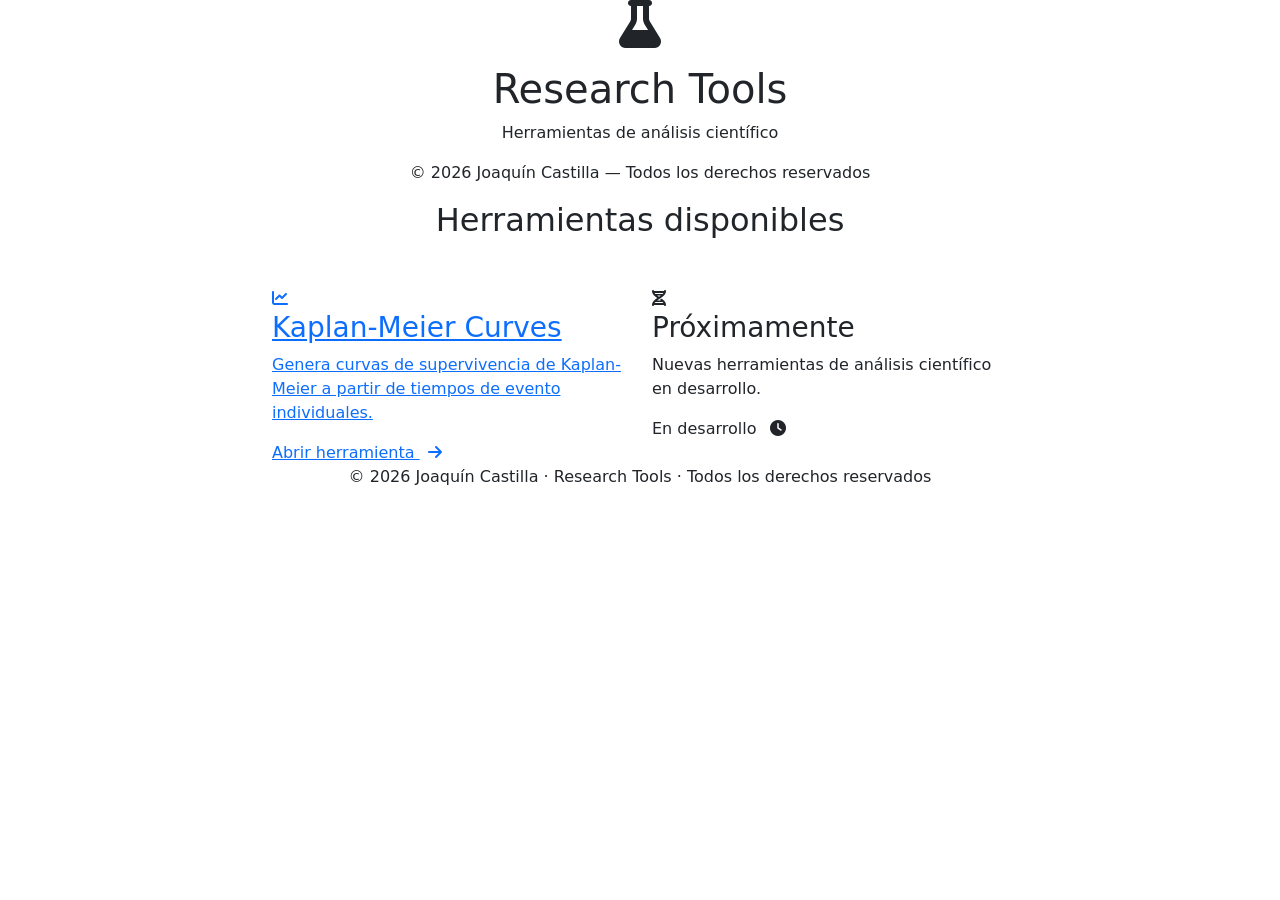
==== templates/index.html @ 46ab24cf "feat: initial Research Tools web app with Kaplan-Meier curves" ====
<!DOCTYPE html>
<html lang="es">
<head>
    <meta charset="UTF-8">
    <meta name="viewport" content="width=device-width, initial-scale=1.0">
    <title>Research Tools</title>
    <link href="https://cdn.jsdelivr.net/npm/bootstrap@5.3.0/dist/css/bootstrap.min.css" rel="stylesheet">
    <link href="https://fonts.googleapis.com/css2?family=Raleway:wght@300;400;600;700;800&family=Open+Sans:wght@300;400;600&display=swap" rel="stylesheet">
    <link href="https://cdnjs.cloudflare.com/ajax/libs/font-awesome/6.4.0/css/all.min.css" rel="stylesheet">
    <link rel="stylesheet" href="{{ url_for('static', filename='css/style.css') }}">
</head>
<body>

    <!-- Hero Section -->
    <div class="hero-section">
        <div class="container text-center">
            <div class="hero-content">
                <div class="lab-icon mb-3">
                    <i class="fas fa-flask fa-3x"></i>
                </div>
                <h1 class="hero-title">Research <span class="accent">Tools</span></h1>
                <p class="hero-subtitle">Herramientas de análisis científico</p>
                <p class="copyright-text">&copy; 2026 Joaquín Castilla &mdash; Todos los derechos reservados</p>
            </div>
        </div>
    </div>

    <!-- Tools Grid -->
    <div class="container tools-section">
        <h2 class="section-title text-center mb-5">Herramientas disponibles</h2>
        <div class="row justify-content-center g-4">

            <!-- Kaplan-Meier Card -->
            <div class="col-sm-6 col-lg-4">
                <a href="/kaplan-meier" class="tool-card-link">
                    <div class="tool-card">
                        <div class="tool-icon">
                            <i class="fas fa-chart-line"></i>
                        </div>
                        <h3 class="tool-title">Kaplan-Meier Curves</h3>
                        <p class="tool-description">
                            Genera curvas de supervivencia de Kaplan-Meier a partir de tiempos de evento individuales.
                        </p>
                        <div class="tool-btn">
                            Abrir herramienta <i class="fas fa-arrow-right ms-2"></i>
                        </div>
                    </div>
                </a>
            </div>

            <!-- Coming Soon -->
            <div class="col-sm-6 col-lg-4">
                <div class="tool-card tool-card-coming-soon">
                    <div class="tool-icon tool-icon-disabled">
                        <i class="fas fa-dna"></i>
                    </div>
                    <h3 class="tool-title">Próximamente</h3>
                    <p class="tool-description">
                        Nuevas herramientas de análisis científico en desarrollo.
                    </p>
                    <div class="tool-btn tool-btn-disabled">
                        En desarrollo <i class="fas fa-clock ms-2"></i>
                    </div>
                </div>
            </div>

        </div>
    </div>

    <!-- Footer -->
    <footer class="footer">
        <div class="container text-center">
            <p>&copy; 2026 Joaquín Castilla &middot; Research Tools &middot; Todos los derechos reservados</p>
        </div>
    </footer>

    <script src="https://cdn.jsdelivr.net/npm/bootstrap@5.3.0/dist/js/bootstrap.bundle.min.js"></script>
</body>
</html>
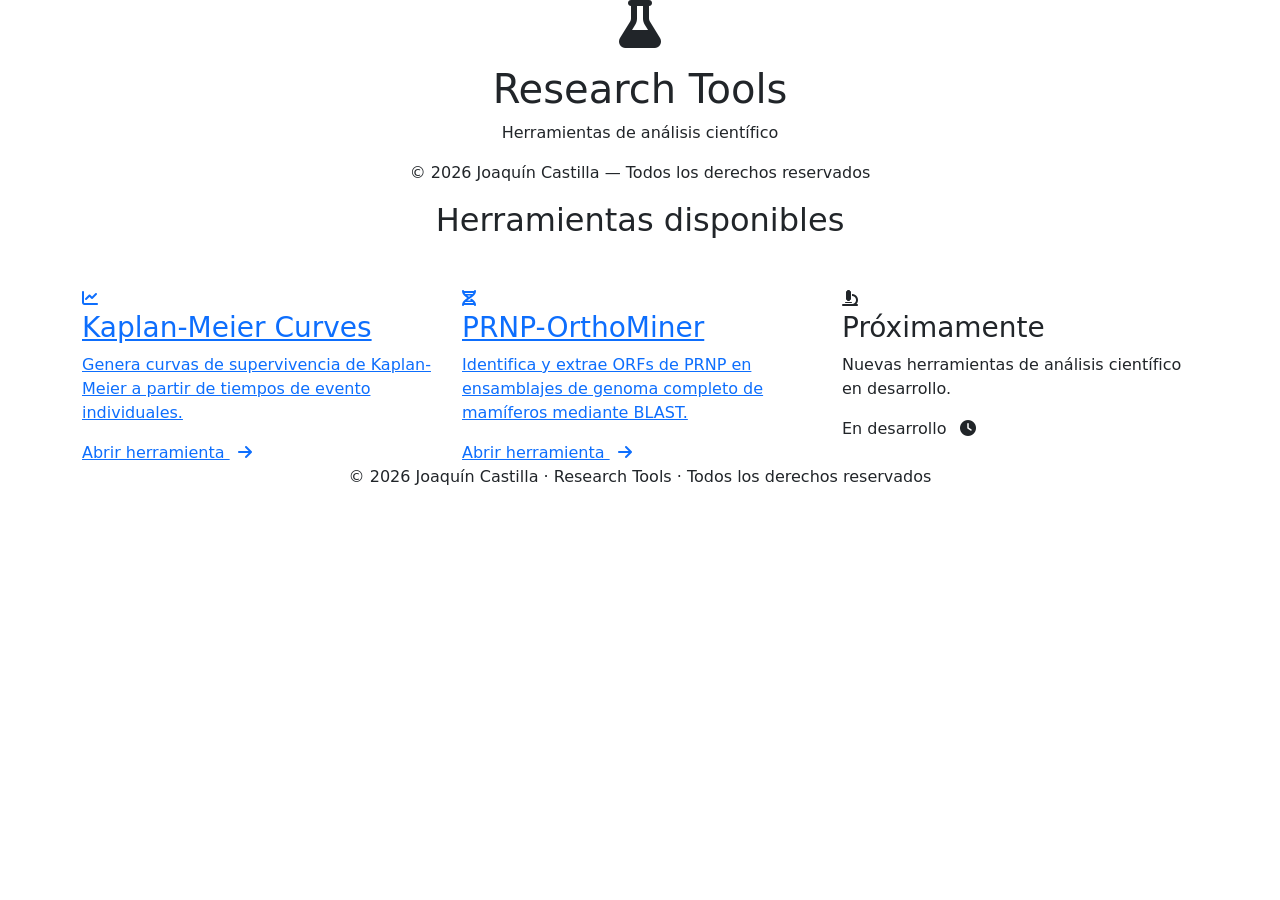
==== commit 26df9f4e: "feat: add PRNP-OrthoMiner route and index button" ====
--- a/templates/index.html
+++ b/templates/index.html
@@ -11,7 +11,6 @@
 </head>
 <body>
 
-    <!-- Hero Section -->
     <div class="hero-section">
         <div class="container text-center">
             <div class="hero-content">
@@ -25,12 +24,11 @@
         </div>
     </div>
 
-    <!-- Tools Grid -->
     <div class="container tools-section">
         <h2 class="section-title text-center mb-5">Herramientas disponibles</h2>
         <div class="row justify-content-center g-4">
 
-            <!-- Kaplan-Meier Card -->
+            <!-- Kaplan-Meier -->
             <div class="col-sm-6 col-lg-4">
                 <a href="/kaplan-meier" class="tool-card-link">
                     <div class="tool-card">
@@ -48,11 +46,29 @@
                 </a>
             </div>
 
-            <!-- Coming Soon -->
+            <!-- PRNP-OrthoMiner -->
+            <div class="col-sm-6 col-lg-4">
+                <a href="/prnp-orthominer" class="tool-card-link">
+                    <div class="tool-card">
+                        <div class="tool-icon tool-icon-purple">
+                            <i class="fas fa-dna"></i>
+                        </div>
+                        <h3 class="tool-title">PRNP-OrthoMiner</h3>
+                        <p class="tool-description">
+                            Identifica y extrae ORFs de PRNP en ensamblajes de genoma completo de mamíferos mediante BLAST.
+                        </p>
+                        <div class="tool-btn tool-btn-purple">
+                            Abrir herramienta <i class="fas fa-arrow-right ms-2"></i>
+                        </div>
+                    </div>
+                </a>
+            </div>
+
+            <!-- Próximamente -->
             <div class="col-sm-6 col-lg-4">
                 <div class="tool-card tool-card-coming-soon">
                     <div class="tool-icon tool-icon-disabled">
-                        <i class="fas fa-dna"></i>
+                        <i class="fas fa-microscope"></i>
                     </div>
                     <h3 class="tool-title">Próximamente</h3>
                     <p class="tool-description">
@@ -67,7 +83,6 @@
         </div>
     </div>
 
-    <!-- Footer -->
     <footer class="footer">
         <div class="container text-center">
             <p>&copy; 2026 Joaquín Castilla &middot; Research Tools &middot; Todos los derechos reservados</p>
